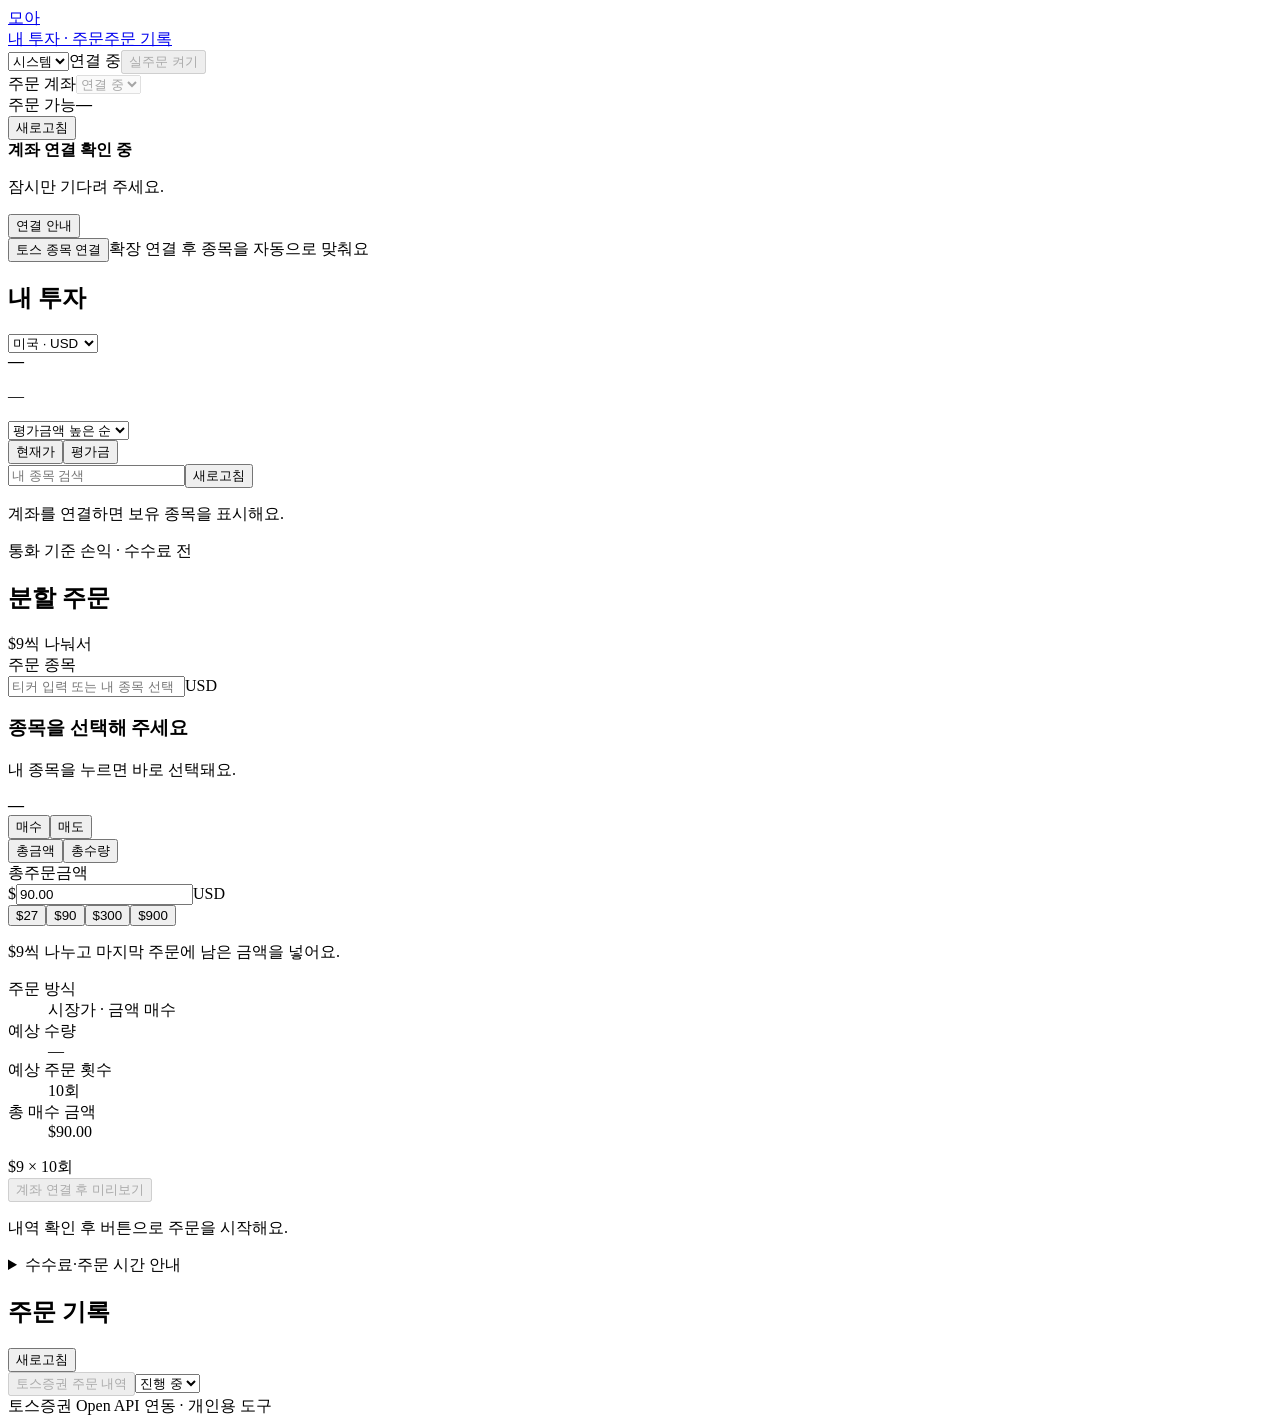
==== order_ui/static/index.html @ fdb5c735 "Initialize Moa with private-data exclusions and security baseline" ====
<!doctype html>
<html lang="ko">
<head><meta charset="utf-8"><meta name="viewport" content="width=device-width,initial-scale=1"><title>모아 · 내 투자와 분할 주문</title><script src="/theme.js"></script><link rel="stylesheet" href="/styles.css"><script src="/app.js" defer></script></head>
<body>
<header class="topbar"><a class="brand" href="/" aria-label="모아 홈">모아</a><nav aria-label="주 메뉴"><a href="#buy" class="active">내 투자 · 주문</a><a href="#history">주문 기록</a></nav><div class="mode-controls"><select id="theme" aria-label="화면 테마"><option value="system">시스템</option><option value="light">라이트</option><option value="dark">다크</option></select><span class="status" id="mode">연결 중</span><button id="mode-toggle" class="mode-toggle" role="switch" aria-checked="false" aria-label="실주문 허용" disabled>실주문 켜기</button></div></header>
<main>
  <section class="account-strip"><div class="account-picker"><label for="account">주문 계좌</label><select id="account" disabled><option value="">연결 중</option></select></div><div class="cash"><span class="muted">주문 가능</span><strong id="balance">—</strong></div><button class="text-button" id="connect">새로고침</button></section>
  <div id="connection" class="connection" role="status"><strong id="connection-title">계좌 연결 확인 중</strong><p id="connection-copy">잠시만 기다려 주세요.</p><button class="text-button" id="guide-button">연결 안내</button></div>
  <div class="symbol-sync"><button id="symbol-sync-toggle" class="text-button" aria-describedby="symbol-sync-status">토스 종목 연결</button><span id="symbol-sync-status" role="status">확장 연결 후 종목을 자동으로 맞춰요</span></div>
  <div class="workspace" id="buy">
    <section class="holdings-panel" aria-labelledby="holdings-title">
      <div class="section-label"><h1 id="holdings-title">내 투자</h1><select id="holding-currency" aria-label="보유 종목 통화"><option value="USD">미국 · USD</option><option value="KRW">국내 · KRW</option></select></div>
      <strong class="portfolio-total" id="portfolio-total">—</strong><p id="portfolio-profit" class="portfolio-profit">—</p>
      <div class="holdings-toolbar"><select id="holding-sort" aria-label="보유 종목 정렬"><option value="value">평가금액 높은 순</option><option value="profit">수익률 높은 순</option><option value="name">종목명 순</option></select><div class="metric-switch" role="group" aria-label="보유 종목 표시"><button type="button" data-metric="price" aria-pressed="false">현재가</button><button type="button" data-metric="value" aria-pressed="true" class="selected">평가금</button></div></div>
      <div class="holdings-filter"><input id="holding-search" type="search" placeholder="내 종목 검색" aria-label="내 종목 검색" autocomplete="off"><button id="refresh-holdings" class="text-button" aria-label="보유 종목 새로고침">새로고침</button></div>
      <div id="holdings-list" class="holdings-list" aria-label="보유 종목 목록"><p class="list-message">계좌를 연결하면 보유 종목을 표시해요.</p></div>
      <p id="holdings-updated" class="small muted holdings-updated">통화 기준 손익 · 수수료 전</p>
    </section>
    <aside class="order-panel panel" aria-label="분할 주문 입력">
      <div class="section-label"><h2>분할 주문</h2><span class="pill">$9씩 나눠서</span></div>
      <label class="search-label" for="symbol">주문 종목</label><div class="search-field"><input id="symbol" form="order-form" maxlength="20" autocomplete="off" spellcheck="false" placeholder="티커 입력 또는 내 종목 선택" required><span>USD</span></div>
      <div class="stock-detail"><div><h3 id="stock-name">종목을 선택해 주세요</h3><p class="muted" id="stock-caption">내 종목을 누르면 바로 선택돼요.</p></div><strong id="price">—</strong></div>
      <div id="selected-holding" class="selected-holding" hidden><span>보유 <strong id="selected-quantity">—</strong></span><span>평균 <strong id="selected-average">—</strong></span></div>
      <form id="order-form">
        <div class="segmented side-picker" role="group" aria-label="주문 방향"><button type="button" data-side="BUY" aria-pressed="true" class="selected">매수</button><button type="button" data-side="SELL" aria-pressed="false">매도</button></div>
        <div class="segmented" role="group" aria-label="주문 기준"><button type="button" data-basis="AMOUNT" aria-pressed="true" class="selected">총금액</button><button type="button" data-basis="QUANTITY" aria-pressed="false">총수량</button></div>
        <label for="amount" id="amount-label">총주문금액</label><div class="amount-field"><span id="amount-prefix">$</span><input id="amount" name="amount" inputmode="decimal" type="number" min="0.01" step="0.01" value="90.00" required aria-describedby="amount-hint"><span id="amount-unit">USD</span></div>
        <div class="quick-amounts"><button type="button" data-amount="27">$27</button><button type="button" data-amount="90" class="selected">$90</button><button type="button" data-amount="300">$300</button><button type="button" data-amount="900">$900</button></div>
        <p class="small muted" id="amount-hint">$9씩 나누고 마지막 주문에 남은 금액을 넣어요.</p>
        <dl class="order-details"><div><dt>주문 방식</dt><dd id="order-method">시장가 · 금액 매수</dd></div><div><dt>예상 수량</dt><dd id="quantity">—</dd></div><div><dt>예상 주문 횟수</dt><dd id="split-count">10회</dd></div><div class="total"><dt id="total-label">총 매수 금액</dt><dd id="total">$90.00</dd></div></dl>
        <div class="split-plan" id="split-plan">$9 × 10회</div>
        <button class="primary" type="submit" id="preview-button" disabled>계좌 연결 후 미리보기</button><p class="small muted center" id="preview-hint">내역 확인 후 버튼으로 주문을 시작해요.</p>
        <details class="order-notes"><summary>수수료·주문 시간 안내</summary><p>수수료 면제는 주문 건당 실제 체결금액 $10 이하 기준이에요. 수량 주문은 시세에 따라 초과할 수 있고 세금·제비용은 별도예요.</p><p>소수점 주문: 미국 정규장 시작부터 종료 1시간 전까지</p></details>
      </form>
    </aside>
  </div>
  <section class="history-section" id="history"><div class="section-label"><h2>주문 기록</h2><button class="text-button" id="refresh-history">새로고침</button></div><div id="history-list" class="history-list"></div><div class="broker-history"><button id="broker-orders" class="quiet-button" disabled>토스증권 주문 내역</button><select id="order-status" aria-label="조회할 주문 상태"><option value="OPEN">진행 중</option><option value="CLOSED">종료</option></select></div><div id="broker-result" class="muted small" aria-live="polite"></div></section>
  <footer>토스증권 Open API 연동 · 개인용 도구</footer>
</main>
<div class="toast" id="toast" role="alert" hidden></div>
<dialog id="symbol-sync-guide"><button class="close" data-close="symbol-sync-guide" aria-label="종목 연결 안내 닫기">×</button><span class="pill">토스 ↔ 모아</span><h2>종목은 자동으로 연결해요</h2><ol><li>이미 확장을 설치했다면 Chrome 확장 관리 화면에서 <strong>모아 · 토스 종목 연결</strong>의 새로고침 버튼을 눌러 주세요.</li><li>같은 Chrome 창에서 토스와 모아를 새로고침하세요. 두 탭이 하나씩 열려 있으면 자동 연결돼요.</li><li>토스나 모아에서 종목을 선택하면 상대 화면의 종목도 바뀌어요. <strong>종목별 등록은 필요 없어요.</strong></li></ol><p>탭을 여러 개 열었을 때만 확장 메뉴에서 사용할 두 탭을 선택하세요. 자동 조회 오류는 연결 상태에 표시돼요.</p><p>처음 설치할 때는 Chrome 확장 관리의 개발자 모드 → 압축해제된 확장 프로그램 로드에서 프로젝트의 browser_extension 폴더를 선택하세요.</p><button class="primary" data-close="symbol-sync-guide">확인</button></dialog>
<dialog id="guide"><button class="close" data-close="guide" aria-label="연결 방법 닫기">×</button><span class="pill">시작하기</span><h2>내 계좌 연결하기</h2><ol><li>기존 프로그램에서 저장한 Windows 자격 증명을 자동으로 함께 사용해요. 같은 Windows 사용자로 실행해 주세요.</li><li>저장된 키가 없다면 토스증권 설정의 Open API 메뉴에서 키를 준비하고 환경 변수에 설정해 주세요.</li><li>서버를 다시 실행하면 계좌가 연결돼요. 키는 브라우저에 전달되지 않아요.</li></ol><p>화면 오른쪽 위의 <strong>실주문 켜기 / 끄기</strong>로 바로 변경할 수 있어요. 설정은 저장되며 재시작 후에도 유지돼요. 모드 변경만으로 주문이 전송되지는 않아요. 이미 전송 중인 주문은 끄더라도 취소되지 않아요.</p><button class="primary" data-close="guide">확인했어요</button></dialog>
<dialog id="review"><button class="close" data-close="review" aria-label="주문 확인 닫기">×</button><span class="pill">주문 확인</span><h2 id="review-title">분할 주문을 확인해 주세요</h2><div id="review-summary"></div><p class="small muted" id="expiry"></p><div id="warnings" class="notice"></div><label class="check-label"><input type="checkbox" id="ack">여러 건의 시장가 주문을 전송하며, 예상 수량·금액과 실제 체결 결과가 다를 수 있음을 확인했어요.</label><button id="submit-order" class="primary" disabled>분할 주문 시작</button><p id="execution-note" class="small muted center"></p></dialog>
</body></html>
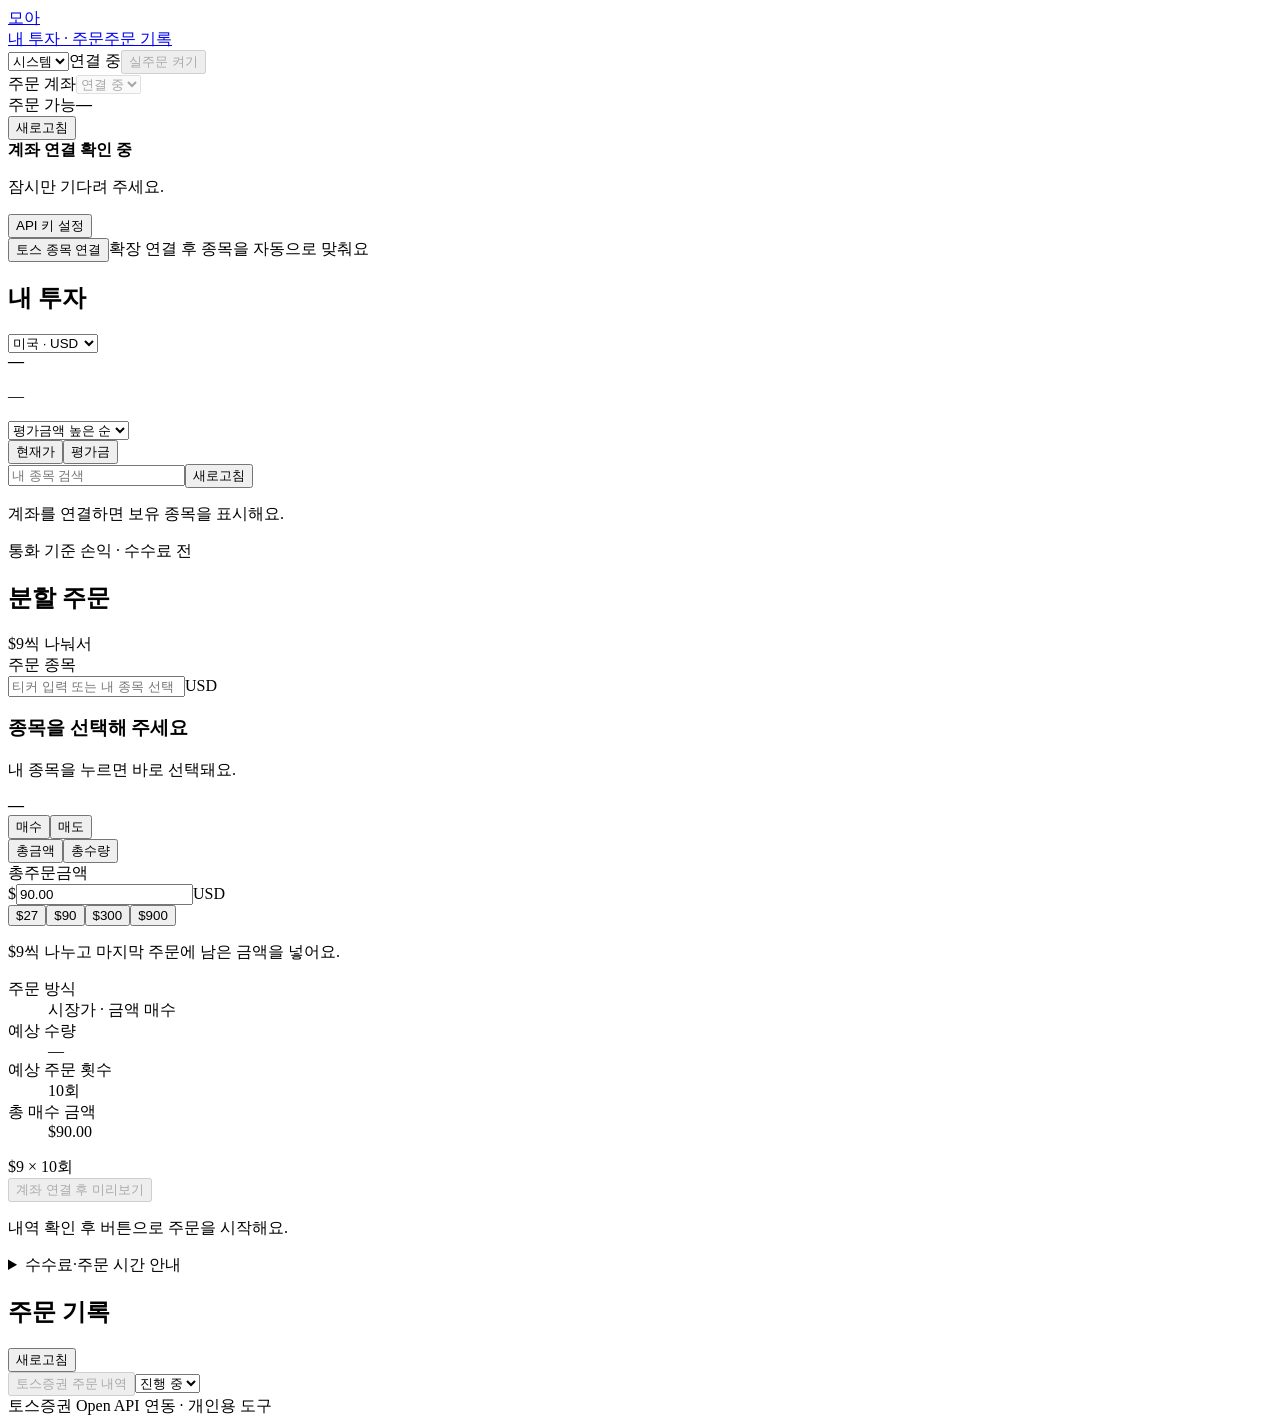
==== commit b03ff217: "Add secure API key registration and Chrome investment side panel" ====
--- a/order_ui/static/index.html
+++ b/order_ui/static/index.html
@@ -1,11 +1,11 @@
 <!doctype html>
 <html lang="ko">
-<head><meta charset="utf-8"><meta name="viewport" content="width=device-width,initial-scale=1"><title>모아 · 내 투자와 분할 주문</title><script src="/theme.js"></script><link rel="stylesheet" href="/styles.css"><script src="/app.js" defer></script></head>
+<head><meta charset="utf-8"><meta name="viewport" content="width=device-width,initial-scale=1"><title>모아 · 내 투자와 분할 주문</title><script src="/theme.js"></script><link rel="stylesheet" href="/styles.css"><script src="/app.js" defer></script><script src="/panel-bridge.js" defer></script></head>
 <body>
 <header class="topbar"><a class="brand" href="/" aria-label="모아 홈">모아</a><nav aria-label="주 메뉴"><a href="#buy" class="active">내 투자 · 주문</a><a href="#history">주문 기록</a></nav><div class="mode-controls"><select id="theme" aria-label="화면 테마"><option value="system">시스템</option><option value="light">라이트</option><option value="dark">다크</option></select><span class="status" id="mode">연결 중</span><button id="mode-toggle" class="mode-toggle" role="switch" aria-checked="false" aria-label="실주문 허용" disabled>실주문 켜기</button></div></header>
 <main>
   <section class="account-strip"><div class="account-picker"><label for="account">주문 계좌</label><select id="account" disabled><option value="">연결 중</option></select></div><div class="cash"><span class="muted">주문 가능</span><strong id="balance">—</strong></div><button class="text-button" id="connect">새로고침</button></section>
-  <div id="connection" class="connection" role="status"><strong id="connection-title">계좌 연결 확인 중</strong><p id="connection-copy">잠시만 기다려 주세요.</p><button class="text-button" id="guide-button">연결 안내</button></div>
+  <div id="connection" class="connection" role="status"><strong id="connection-title">계좌 연결 확인 중</strong><p id="connection-copy">잠시만 기다려 주세요.</p><button class="text-button" id="guide-button">API 키 설정</button></div>
   <div class="symbol-sync"><button id="symbol-sync-toggle" class="text-button" aria-describedby="symbol-sync-status">토스 종목 연결</button><span id="symbol-sync-status" role="status">확장 연결 후 종목을 자동으로 맞춰요</span></div>
   <div class="workspace" id="buy">
     <section class="holdings-panel" aria-labelledby="holdings-title">
@@ -39,6 +39,7 @@
 </main>
 <div class="toast" id="toast" role="alert" hidden></div>
 <dialog id="symbol-sync-guide"><button class="close" data-close="symbol-sync-guide" aria-label="종목 연결 안내 닫기">×</button><span class="pill">토스 ↔ 모아</span><h2>종목은 자동으로 연결해요</h2><ol><li>이미 확장을 설치했다면 Chrome 확장 관리 화면에서 <strong>모아 · 토스 종목 연결</strong>의 새로고침 버튼을 눌러 주세요.</li><li>같은 Chrome 창에서 토스와 모아를 새로고침하세요. 두 탭이 하나씩 열려 있으면 자동 연결돼요.</li><li>토스나 모아에서 종목을 선택하면 상대 화면의 종목도 바뀌어요. <strong>종목별 등록은 필요 없어요.</strong></li></ol><p>탭을 여러 개 열었을 때만 확장 메뉴에서 사용할 두 탭을 선택하세요. 자동 조회 오류는 연결 상태에 표시돼요.</p><p>처음 설치할 때는 Chrome 확장 관리의 개발자 모드 → 압축해제된 확장 프로그램 로드에서 프로젝트의 browser_extension 폴더를 선택하세요.</p><button class="primary" data-close="symbol-sync-guide">확인</button></dialog>
-<dialog id="guide"><button class="close" data-close="guide" aria-label="연결 방법 닫기">×</button><span class="pill">시작하기</span><h2>내 계좌 연결하기</h2><ol><li>기존 프로그램에서 저장한 Windows 자격 증명을 자동으로 함께 사용해요. 같은 Windows 사용자로 실행해 주세요.</li><li>저장된 키가 없다면 토스증권 설정의 Open API 메뉴에서 키를 준비하고 환경 변수에 설정해 주세요.</li><li>서버를 다시 실행하면 계좌가 연결돼요. 키는 브라우저에 전달되지 않아요.</li></ol><p>화면 오른쪽 위의 <strong>실주문 켜기 / 끄기</strong>로 바로 변경할 수 있어요. 설정은 저장되며 재시작 후에도 유지돼요. 모드 변경만으로 주문이 전송되지는 않아요. 이미 전송 중인 주문은 끄더라도 취소되지 않아요.</p><button class="primary" data-close="guide">확인했어요</button></dialog>
+<dialog id="guide"><button class="close" data-close="guide" aria-label="API 키 설정 닫기">×</button><span class="pill">이 PC에 저장</span><h2>토스증권 API 연결</h2><p>토스증권 Open API에서 발급한 두 값을 입력하세요. 계좌 조회로 연결을 확인한 뒤 Windows 자격 증명 관리자에 저장해요.</p>
+<form id="credential-form" autocomplete="off"><label for="client-id">Client ID</label><input id="client-id" type="password" maxlength="1024" autocomplete="off" spellcheck="false" required><label for="client-secret">Client Secret</label><input id="client-secret" type="password" maxlength="1024" autocomplete="new-password" spellcheck="false" required><p id="credential-status" class="small muted" role="status">저장 상태 확인 중…</p><p class="small muted">변경 후에는 실주문이 꺼지고 이전 미리보기가 만료돼요. 실행 중이거나 결과 확인이 필요한 주문이 있으면 변경할 수 없어요.</p><button id="save-credentials" class="primary" type="submit" disabled>연결 확인 후 저장</button></form></dialog>
 <dialog id="review"><button class="close" data-close="review" aria-label="주문 확인 닫기">×</button><span class="pill">주문 확인</span><h2 id="review-title">분할 주문을 확인해 주세요</h2><div id="review-summary"></div><p class="small muted" id="expiry"></p><div id="warnings" class="notice"></div><label class="check-label"><input type="checkbox" id="ack">여러 건의 시장가 주문을 전송하며, 예상 수량·금액과 실제 체결 결과가 다를 수 있음을 확인했어요.</label><button id="submit-order" class="primary" disabled>분할 주문 시작</button><p id="execution-note" class="small muted center"></p></dialog>
 </body></html>
